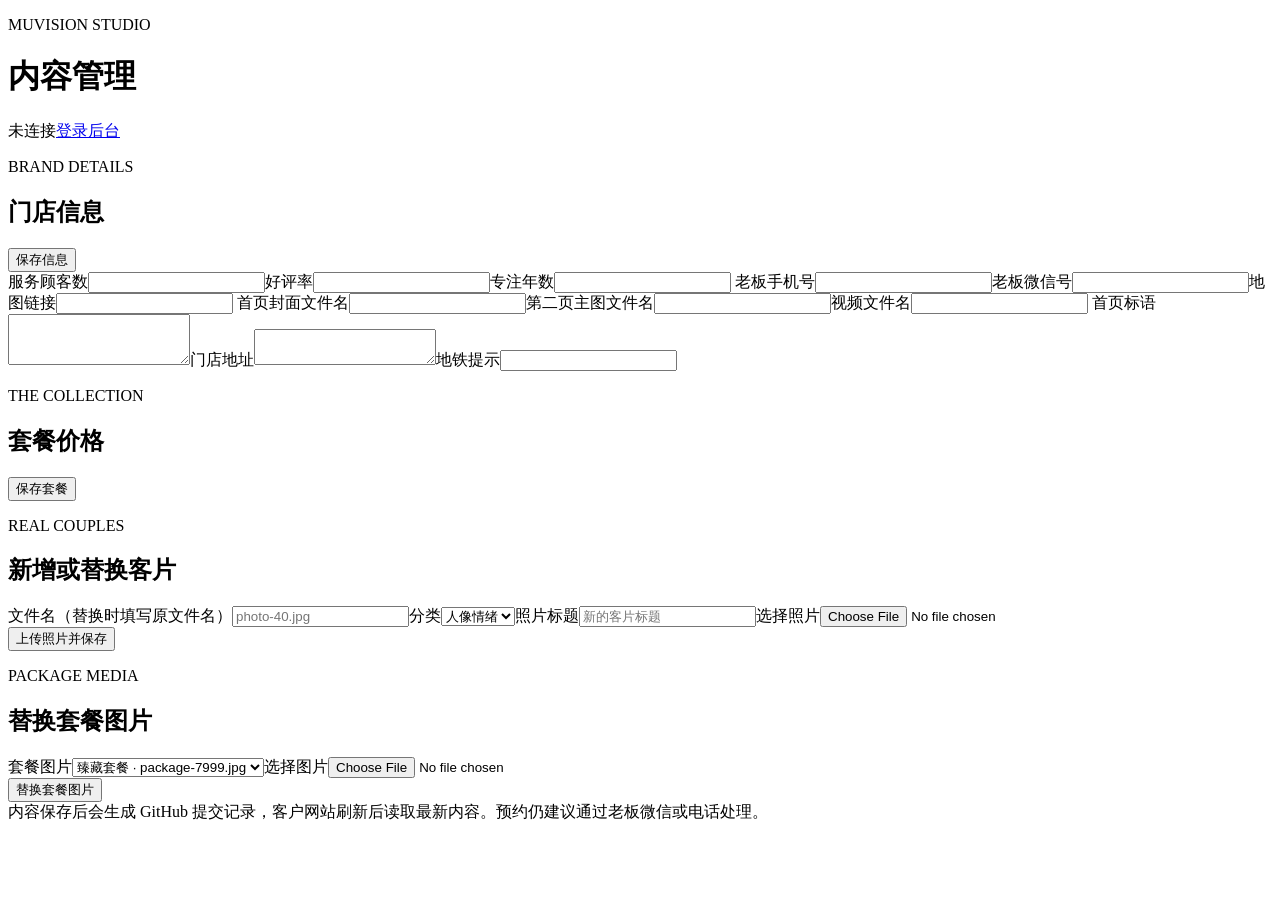
==== admin/index.html @ 61afa461 "Create index.html" ====
<!doctype html>
<html lang="zh-CN">
<head>
  <meta charset="UTF-8">
  <meta name="viewport" content="width=device-width, initial-scale=1">
  <title>慕摄影 · 内容管理</title>
  <link rel="stylesheet" href="./styles.css">
</head>
<body>
  <main class="shell">
    <header class="topbar">
      <div><p class="eyebrow">MUVISION STUDIO</p><h1>内容管理</h1></div>
      <div class="top-actions"><span id="status">未连接</span><a id="login" class="button" href="#">登录后台</a></div>
    </header>
    <div id="notice" class="notice" role="status"></div>
    <section class="panel">
      <div class="panel-heading"><div><p class="eyebrow">BRAND DETAILS</p><h2>门店信息</h2></div><button id="save-site" class="button button-dark" type="button">保存信息</button></div>
      <div class="form-grid">
        <label>服务顾客数<input id="serviceCount"></label><label>好评率<input id="rating"></label><label>专注年数<input id="years"></label>
        <label>老板手机号<input id="phone" inputmode="tel"></label><label>老板微信号<input id="wechat"></label><label>地图链接<input id="mapUrl" type="url"></label>
        <label class="wide">首页封面文件名<input id="heroImage"></label><label class="wide">第二页主图文件名<input id="storyImage"></label><label class="wide">视频文件名<input id="video"></label>
        <label class="wide">首页标语<textarea id="slogan" rows="3"></textarea></label><label class="wide">门店地址<textarea id="address" rows="2"></textarea></label><label class="wide">地铁提示<input id="subway"></label>
      </div>
    </section>
    <section class="panel"><div class="panel-heading"><div><p class="eyebrow">THE COLLECTION</p><h2>套餐价格</h2></div><button id="save-packages" class="button button-dark" type="button">保存套餐</button></div><div id="packages" class="package-grid"></div></section>
    <section class="panel"><div class="panel-heading"><div><p class="eyebrow">REAL COUPLES</p><h2>新增或替换客片</h2></div></div><div class="upload-grid"><label>文件名（替换时填写原文件名）<input id="photo-name" placeholder="photo-40.jpg"></label><label>分类<select id="photo-category"><option value="portrait">人像情绪</option><option value="scene">场景纪实</option><option value="detail">细节片段</option></select></label><label>照片标题<input id="photo-title" placeholder="新的客片标题"></label><label>选择照片<input id="photo-file" type="file" accept="image/jpeg,image/png,image/webp"></label></div><button id="upload-photo" class="button button-dark" type="button">上传照片并保存</button><div id="gallery-list" class="gallery-list"></div></section>
    <section class="panel"><div class="panel-heading"><div><p class="eyebrow">PACKAGE MEDIA</p><h2>替换套餐图片</h2></div></div><div class="upload-grid"><label>套餐图片<select id="package-image"><option value="package-7999.jpg">臻藏套餐 · package-7999.jpg</option><option value="package-6999.jpg">典藏套餐 · package-6999.jpg</option><option value="package-5999.jpg">轻奢套餐 · package-5999.jpg</option></select></label><label>选择图片<input id="package-file" type="file" accept="image/jpeg,image/png,image/webp"></label></div><button id="upload-package" class="button button-dark" type="button">替换套餐图片</button></section>
    <footer>内容保存后会生成 GitHub 提交记录，客户网站刷新后读取最新内容。预约仍建议通过老板微信或电话处理。</footer>
  </main>
  <script src="./settings.js"></script><script src="./app.js"></script>
</body>
</html>
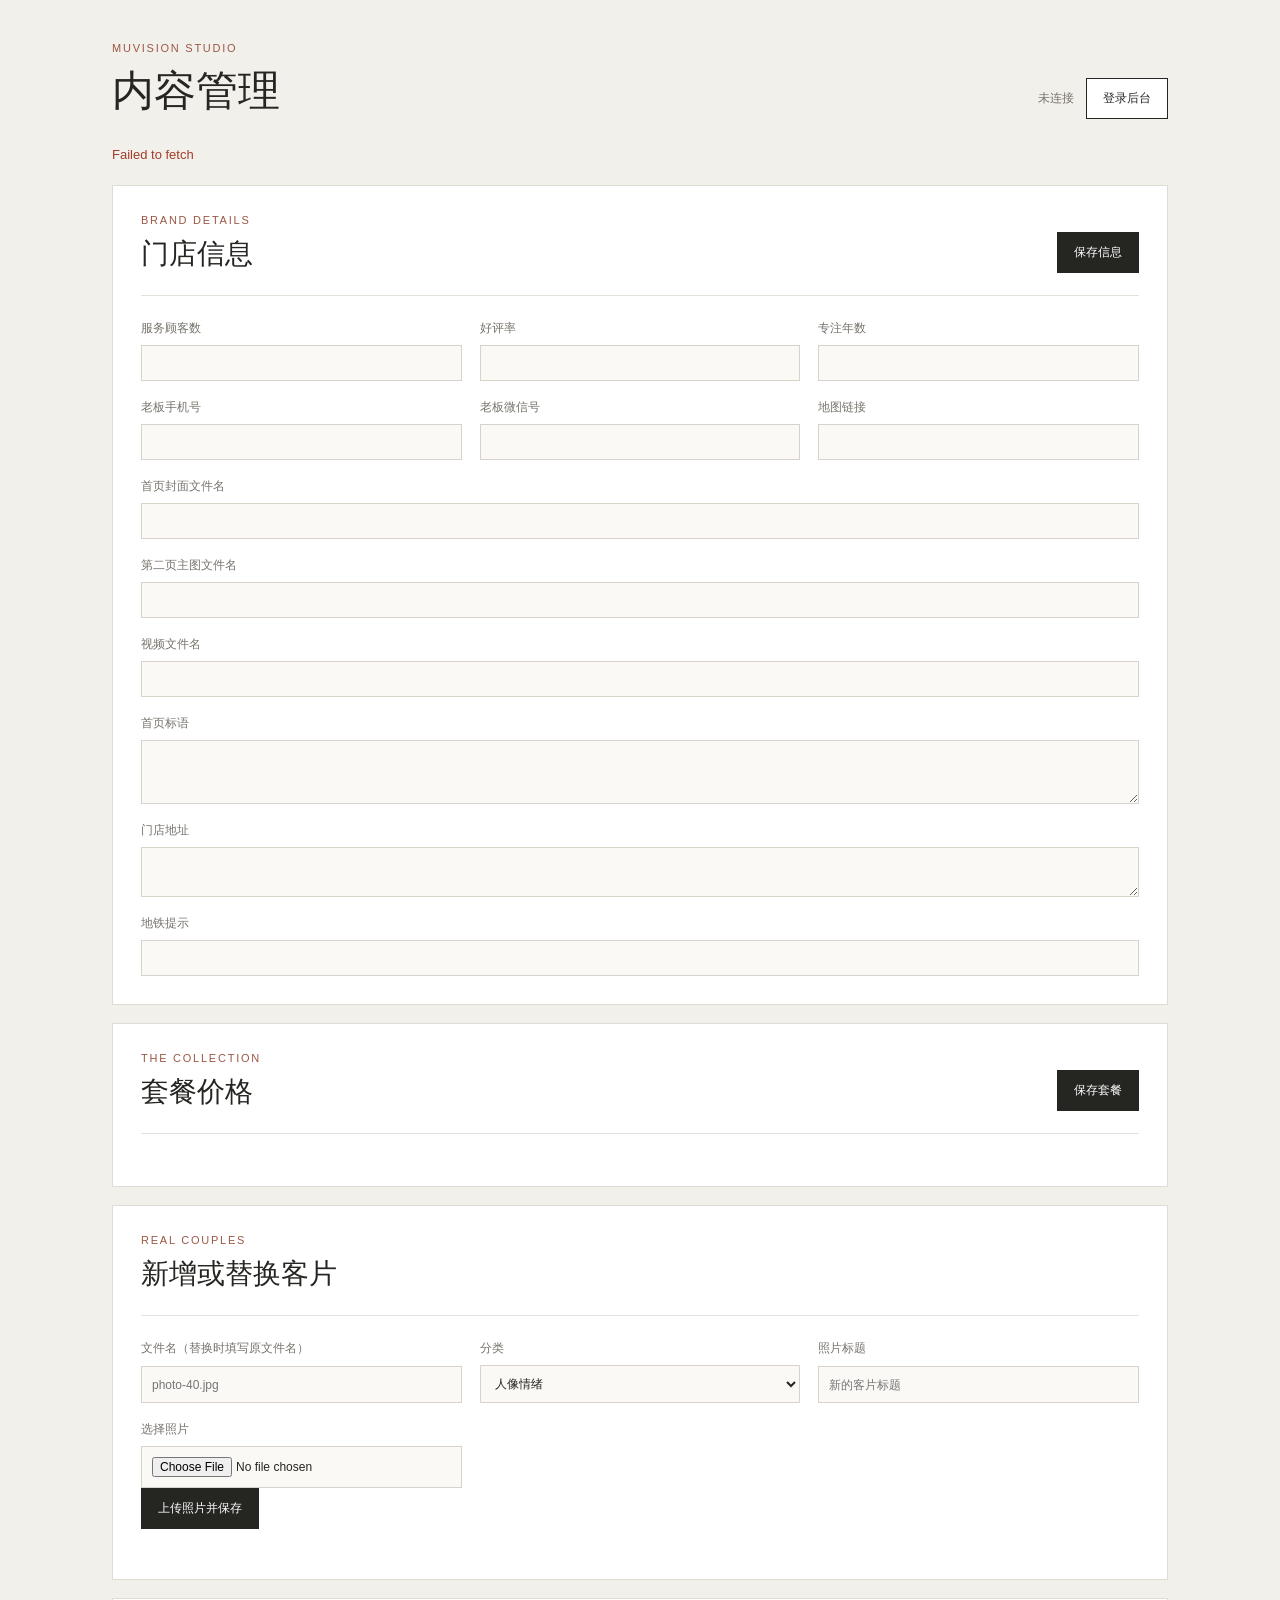
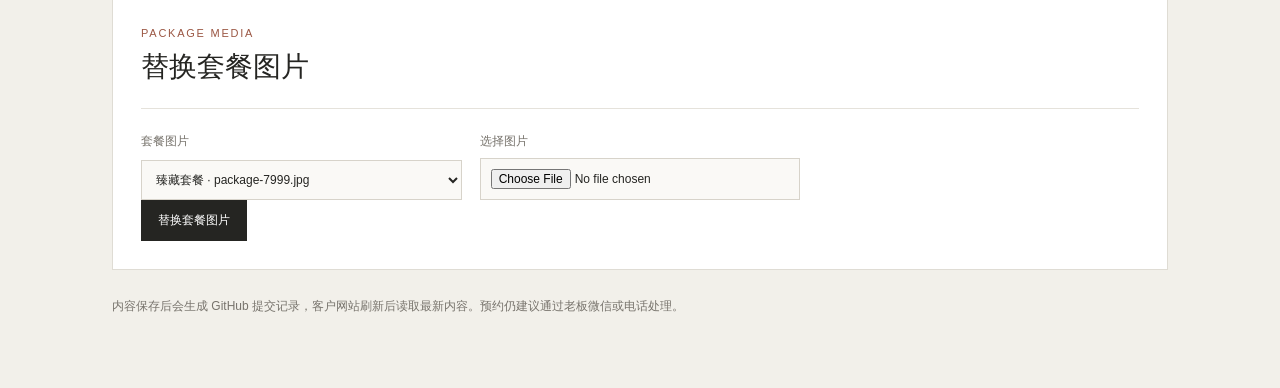
==== commit be1d8d59: "Refresh admin script cache" ====
--- a/admin/index.html
+++ b/admin/index.html
@@ -13,6 +13,7 @@
       <div class="top-actions"><span id="status">未连接</span><a id="login" class="button" href="#">登录后台</a></div>
     </header>
     <div id="notice" class="notice" role="status"></div>
+
     <section class="panel">
       <div class="panel-heading"><div><p class="eyebrow">BRAND DETAILS</p><h2>门店信息</h2></div><button id="save-site" class="button button-dark" type="button">保存信息</button></div>
       <div class="form-grid">
@@ -22,11 +23,15 @@
         <label class="wide">首页标语<textarea id="slogan" rows="3"></textarea></label><label class="wide">门店地址<textarea id="address" rows="2"></textarea></label><label class="wide">地铁提示<input id="subway"></label>
       </div>
     </section>
+
     <section class="panel"><div class="panel-heading"><div><p class="eyebrow">THE COLLECTION</p><h2>套餐价格</h2></div><button id="save-packages" class="button button-dark" type="button">保存套餐</button></div><div id="packages" class="package-grid"></div></section>
+
     <section class="panel"><div class="panel-heading"><div><p class="eyebrow">REAL COUPLES</p><h2>新增或替换客片</h2></div></div><div class="upload-grid"><label>文件名（替换时填写原文件名）<input id="photo-name" placeholder="photo-40.jpg"></label><label>分类<select id="photo-category"><option value="portrait">人像情绪</option><option value="scene">场景纪实</option><option value="detail">细节片段</option></select></label><label>照片标题<input id="photo-title" placeholder="新的客片标题"></label><label>选择照片<input id="photo-file" type="file" accept="image/jpeg,image/png,image/webp"></label></div><button id="upload-photo" class="button button-dark" type="button">上传照片并保存</button><div id="gallery-list" class="gallery-list"></div></section>
+
     <section class="panel"><div class="panel-heading"><div><p class="eyebrow">PACKAGE MEDIA</p><h2>替换套餐图片</h2></div></div><div class="upload-grid"><label>套餐图片<select id="package-image"><option value="package-7999.jpg">臻藏套餐 · package-7999.jpg</option><option value="package-6999.jpg">典藏套餐 · package-6999.jpg</option><option value="package-5999.jpg">轻奢套餐 · package-5999.jpg</option></select></label><label>选择图片<input id="package-file" type="file" accept="image/jpeg,image/png,image/webp"></label></div><button id="upload-package" class="button button-dark" type="button">替换套餐图片</button></section>
+
     <footer>内容保存后会生成 GitHub 提交记录，客户网站刷新后读取最新内容。预约仍建议通过老板微信或电话处理。</footer>
   </main>
-  <script src="./settings.js"></script><script src="./app.js"></script>
+  <script src="./settings.js"></script><script src="./app.js?v=20260714"></script>
 </body>
 </html>
--- a/admin/styles.css
+++ b/admin/styles.css
@@ -0,0 +1 @@
+:root{font-family:Arial,"Microsoft YaHei",sans-serif;color:#252522;background:#f2f0ea}*{box-sizing:border-box}body{margin:0}.shell{max-width:1100px;margin:0 auto;padding:42px 22px 70px}.topbar,.panel-heading{display:flex;justify-content:space-between;align-items:flex-end;gap:18px}.topbar{margin-bottom:28px}.eyebrow{margin:0 0 9px;color:#9b5744;font-size:11px;letter-spacing:.16em}h1,h2{margin:0;font-weight:500}h1{font-family:Georgia,serif;font-size:42px}h2{font-family:Georgia,serif;font-size:28px}.top-actions{display:flex;align-items:center;gap:12px}#status{color:#77736c;font-size:12px}.button{display:inline-flex;align-items:center;justify-content:center;border:1px solid #252522;background:#fff;color:#252522;text-decoration:none;padding:11px 16px;font-size:12px;cursor:pointer}.button-dark{background:#252522;color:#fff}.notice{min-height:20px;color:#9b5744;font-size:13px;margin:12px 0}.panel{background:#fff;border:1px solid #dfdcd4;padding:28px;margin:18px 0}.panel-heading{padding-bottom:22px;border-bottom:1px solid #e5e2db}.form-grid,.upload-grid{display:grid;grid-template-columns:repeat(3,1fr);gap:18px;margin-top:24px}label{display:grid;gap:8px;color:#77736c;font-size:12px}label.wide{grid-column:span 3}input,textarea,select{width:100%;font:inherit;color:#252522;background:#faf9f6;border:1px solid #d7d3ca;padding:10px;outline:0}textarea{resize:vertical}.package-grid{display:grid;grid-template-columns:repeat(3,1fr);gap:14px;margin-top:24px}.package-editor{background:#f6f4ef;padding:16px;display:grid;gap:12px}.package-editor h3{font-family:Georgia,serif;font-size:20px;font-weight:500;margin:0}.gallery-list{display:grid;grid-template-columns:repeat(5,1fr);gap:10px;margin-top:22px}.gallery-list figure{margin:0;background:#f6f4ef;padding:6px}.gallery-list img{display:block;width:100%;aspect-ratio:1;object-fit:cover}.gallery-list figcaption{font-size:10px;line-height:1.5;padding:6px 2px;color:#59564f}.gallery-list button{border:0;background:transparent;color:#9b5744;font-size:10px;padding:0;cursor:pointer}footer{color:#77736c;font-size:12px;line-height:1.8;margin-top:26px}@media(max-width:760px){.topbar,.panel-heading{align-items:flex-start;flex-direction:column}.form-grid,.upload-grid,.package-grid{grid-template-columns:1fr}.wide{grid-column:auto!important}.gallery-list{grid-template-columns:repeat(3,1fr)}.shell{padding:28px 14px 50px}}
